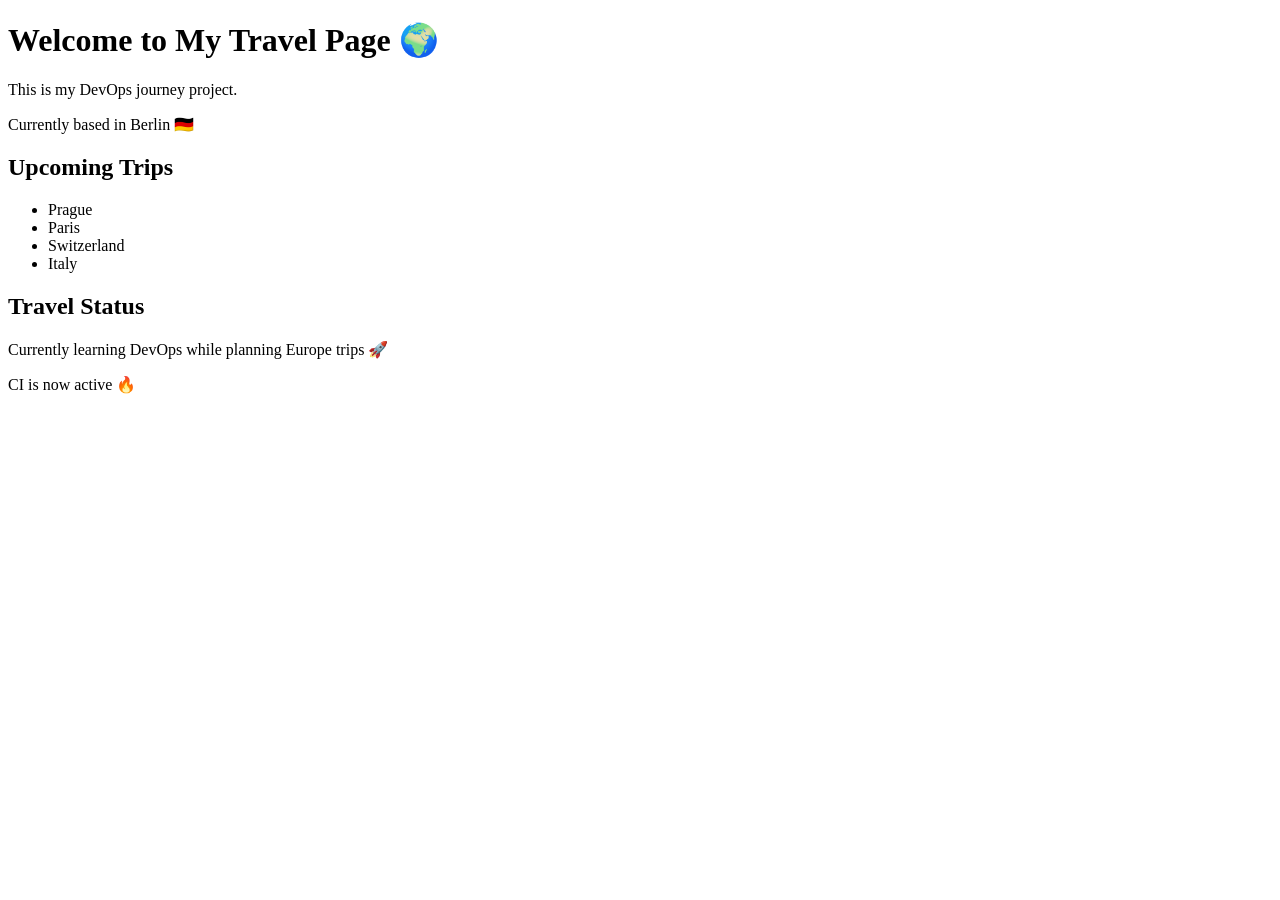
==== index.html @ 738c0821 "Test CI trigger" ====
<!DOCTYPE html>
<html>
<head>
    <title>Romit's Travel Page</title>
</head>
<body>
    <h1>Welcome to My Travel Page 🌍</h1>
    <p>This is my DevOps journey project.</p>
    <p>Currently based in Berlin 🇩🇪</p>

    <h2>Upcoming Trips</h2>
    <ul>
        <li>Prague</li>
        <li>Paris</li>
        <li>Switzerland</li>
        <li>Italy</li>
    </ul>
    <h2>Travel Status</h2>
    <p>Currently learning DevOps while planning Europe trips 🚀</p>

    <p>CI is now active 🔥</p>
</body>
</html>
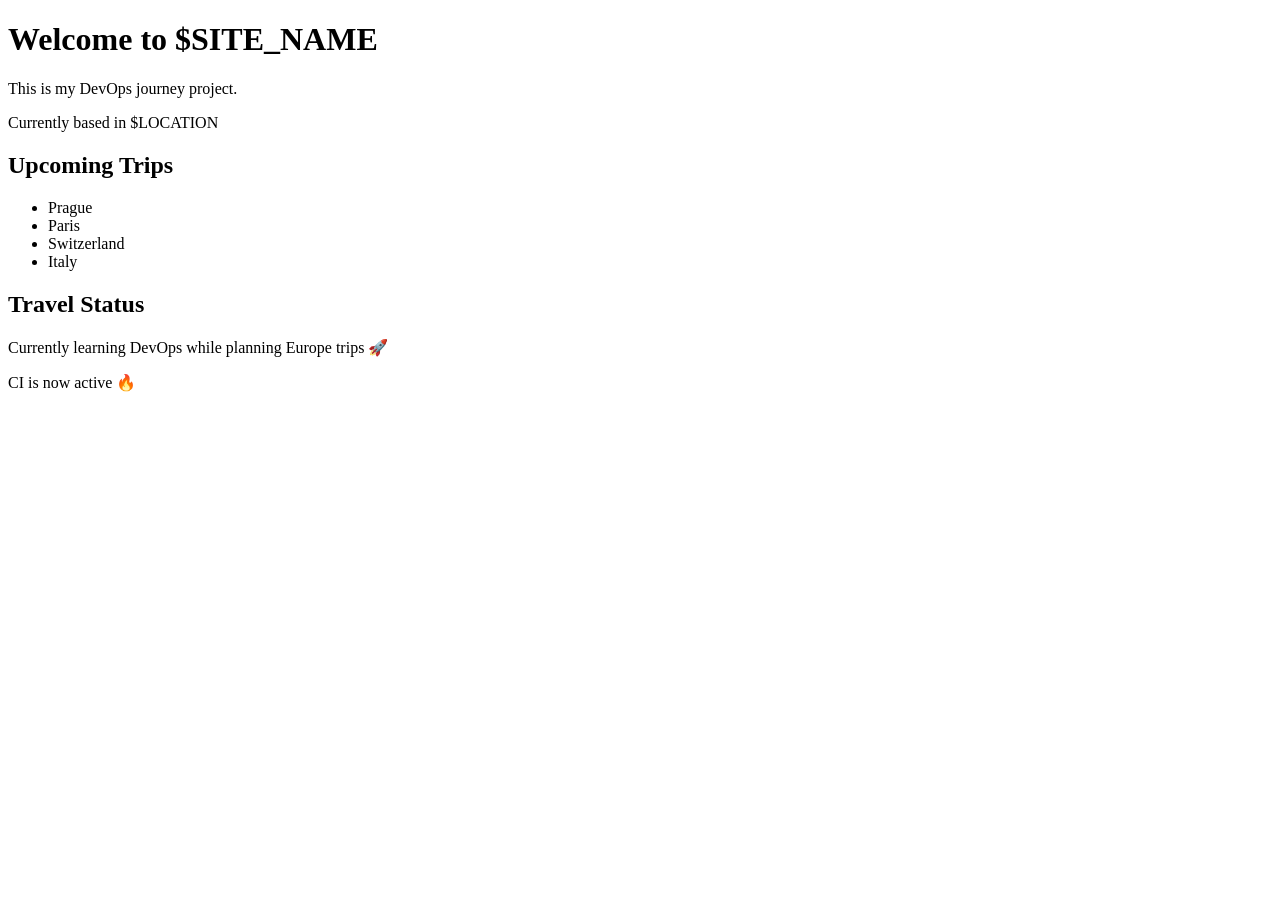
==== commit 2a925861: "Introduces environment variables" ====
--- a/index.html
+++ b/index.html
@@ -1,12 +1,13 @@
 <!DOCTYPE html>
 <html>
 <head>
+    <meta charset="UTF-8">
     <title>Romit's Travel Page</title>
 </head>
 <body>
-    <h1>Welcome to My Travel Page 🌍</h1>
+    <h1>Welcome to $SITE_NAME</h1>
     <p>This is my DevOps journey project.</p>
-    <p>Currently based in Berlin 🇩🇪</p>
+    <p>Currently based in $LOCATION</p>
 
     <h2>Upcoming Trips</h2>
     <ul>
